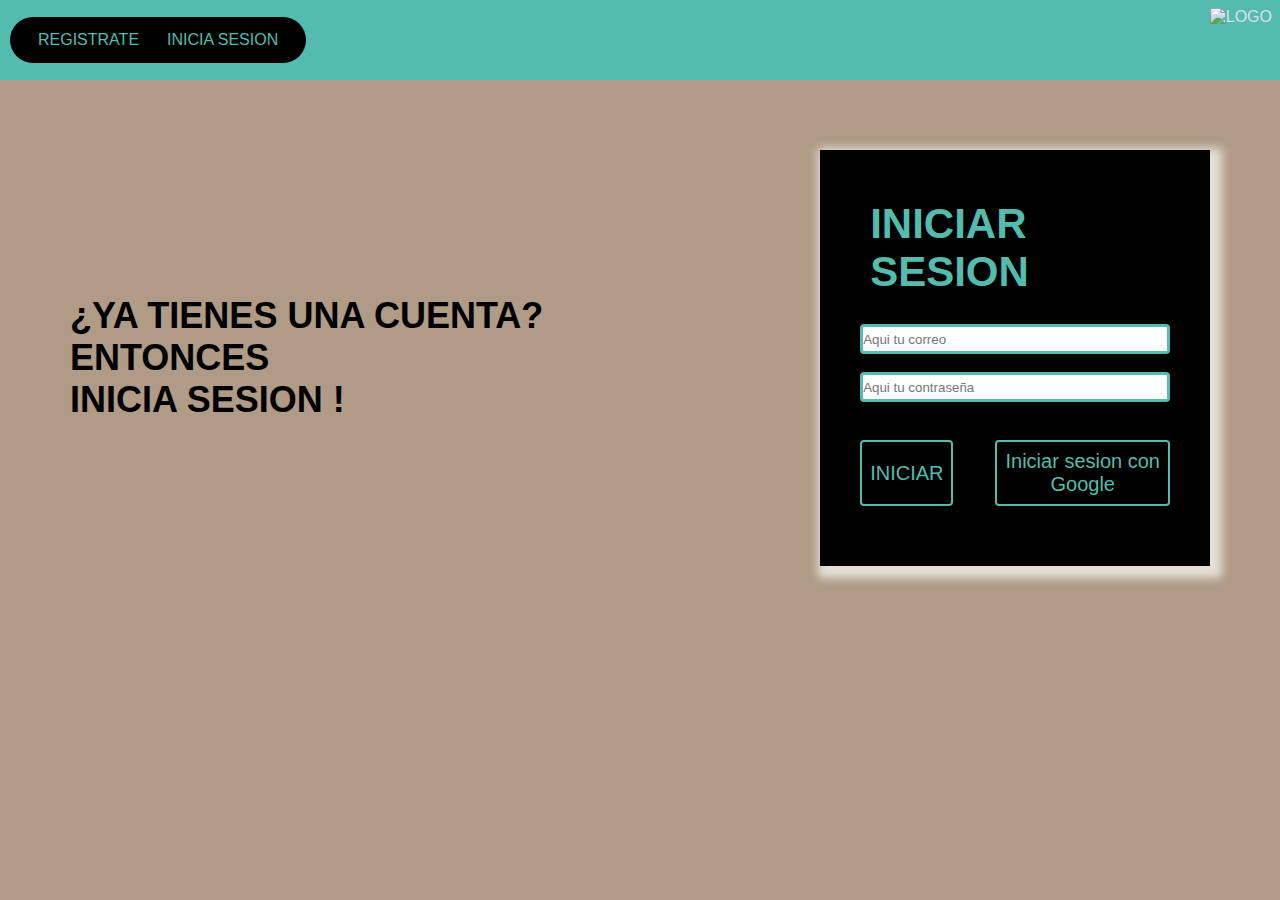
==== iniciarSesion.html @ 54bbb369 "first commit" ====
<!DOCTYPE html>
<html lang="en">

<head>
  <meta charset="UTF-8">
  <meta http-equiv="X-UA-Compatible" content="IE=edge">
  <meta name="viewport" content="width=device-width, initial-scale=1.0">
  <link rel="stylesheet" href="./css/iniciarSesion.css">
  <title>Document</title>
</head>

<body>
  <header>
    <nav>
      <ul>
        <li><a href="./index.html">REGISTRATE</a></li>
        <li><a href="./iniciarSesion.html">INICIA SESION</a></li>
      </ul>
    </nav>
    <div class="contenedorLogo">
      <img class="Logo"
        src="https://www.ellucian.com/sites/default/files/styles/max_width_2400/public/uploads/images/2020/07/logo-white-certus-peru.png?itok=p9idiNXP"
        alt="LOGO">
    </div>

  </header>
  <main class="ini">
    <div class="textRegis">
      <h1>¿YA TIENES UNA CUENTA? ENTONCES<br> INICIA SESION !</h1>
    </div>

    <div id="inICIAR">
      <h1 class="text1">INICIAR SESION</h1><br>

      <input type="email" name="" id="email1" placeholder="Aqui tu correo"> <br><br>
      <input type="password" name="" id="pass1" placeholder="Aqui tu contraseña"><br><br>
      <div class="boton">
        <button id="acceder">INICIAR</button>
        <button id="google">Iniciar sesion con<br> Google</button>
      </div>

    </div>


  </main>



  <script type="module">
    // Import the functions you need from the SDKs you need
    import { initializeApp } from "https://www.gstatic.com/firebasejs/9.14.0/firebase-app.js";
    //creamos una nueva cuenta
    import {
      getAuth, createUserWithEmailAndPassword, signInWithEmailAndPassword, GoogleAuthProvider, signInWithRedirect, getRedirectResult
    } from "https://www.gstatic.com/firebasejs/9.14.0/firebase-auth.js";

    // TODO: Add SDKs for Firebase products that you want to use
    // https://firebase.google.com/docs/web/setup#available-libraries

    // Your web app's Firebase configuration
    const firebaseConfig = {
      apiKey: "AIzaSyC3ucgwW2sAK2GdR2iajjnKpJy9SNJbaCs",
      authDomain: "autenticacion-ca170.firebaseapp.com",
      projectId: "autenticacion-ca170",
      storageBucket: "autenticacion-ca170.appspot.com",
      messagingSenderId: "304994277319",
      appId: "1:304994277319:web:8abe43e0b902a1d5746be2"
    };

    // Initialize Firebase
    const app = initializeApp(firebaseConfig);
    const auth = getAuth(app);
    const provider = new GoogleAuthProvider(app);
    //conecatamos con el ingreso de sesion
    document.getElementById("acceder").addEventListener("click", function () {
      const email1 = document.getElementById("email1").value;
      const pass1 = document.getElementById("pass1").value;

      signInWithEmailAndPassword(auth, email1, pass1)
        .then((userCredential) => {
          // Signed in 
          const user = userCredential.user;
          // ...
          alert("Tu cuenta esta activa")
          //para que aparesca una pagima de internet
          // window.open("https://www.youtube.com/")

          // aparezca una pagina propia
          window.open("prueba.html")

        })
        .catch((error) => {
          const errorCode = error.code;
          const errorMessage = error.message;
          alert("esta cuenta no existe o no has llenado correctamente debes registrarte primero")
        });
    })

    //creamos una funcion para limpiar todo el contenido 



    document.getElementById("google").addEventListener("click", function () {
      signInWithRedirect(auth, provider);
      getRedirectResult(auth)
        .then((result) => {
          // This gives you a Google Access Token. You can use it to access Google APIs.
          const credential = GoogleAuthProvider.credentialFromResult(result);
          const token = credential.accessToken;

          // The signed-in user info.
          const user = result.user;
        }).catch((error) => {
          // Handle Errors here.
          const errorCode = error.code;
          const errorMessage = error.message;
          // The email of the user's account used.
          const email = error.customData.email;
          // The AuthCredential type that was used.
          const credential = GoogleAuthProvider.credentialFromError(error);
          // ...
        });
    })
    function limpiar() {
      document.getElementById("form").reset();

    }
  </script>
</body>

</html>
---- css/iniciarSesion.css ----
* {
  padding: 0;
  margin: 0;
  box-sizing: border-box;
  font-family: 'Gill Sans', 'Gill Sans MT', Calibri, 'Trebuchet MS', sans-serif;
}

body {
  background-color: #ab9680f3;
  width: 100%;
  display: flex;
  flex-direction: column;
  align-items: center;
}



header {
  background-color: #53bcaf;
  width: 100%;

  display: flex;
  justify-content: space-between;
  align-items: center;
  color: rgb(220, 220, 240);
}

.contenedorLogo {
  display: flex;
  align-items: center;
}

.Logo {
  width: auto;
  height: 80px;
  padding: 8px;
}

nav ul {
  display: flex;
  list-style: none;
  border-radius: 40px;
  padding: 14px;
  background-color: #000;
  margin-left: 10px;

}

li a {
  border-radius: 50px;
  color: #53bcaf;
  padding: 14px;
  text-decoration: none;
}


li a:hover {
  background-color: #fff;
}

.ini {
  display: flex;
  align-items: center;
  justify-items: center;


}

.textRegis {
  font-size: 18px;
  margin: 50px;
  padding: 20px;

}

#inICIAR {
  align-items: center;
  margin: 70px;
  padding: 40px;
  background-color: #000;
  box-shadow: 5px 5px 9px 7px rgba(255, 255, 255, 0.685);
}

.text1 {
  color: #53bcaf;
  display: flex;
  font-size: 42px;
  padding: 10px;
}

.text2 {
  font-size: 28px;
}

#email1,
#pass1 {
  color: #000;
  width: 100%;
  height: 30px;
  border-radius: 4px;
  border: 3px solid #53bcaf
}

.boton {
  display: flex;
  justify-content: space-between;

}

#acceder,
#google {

  color: #53bcaf;
  background-color: #000;
  border: 2px solid #53bcaf;
  padding: 8px;
  border-radius: 4px;
  font-size: 20px;
  font-weight: 400;
  margin: 20px 0;
}

#acceder:hover,
#google:hover {
  color: #53bcaf;
  background-color: #fff;
  transition: all 0.5s ease;
}
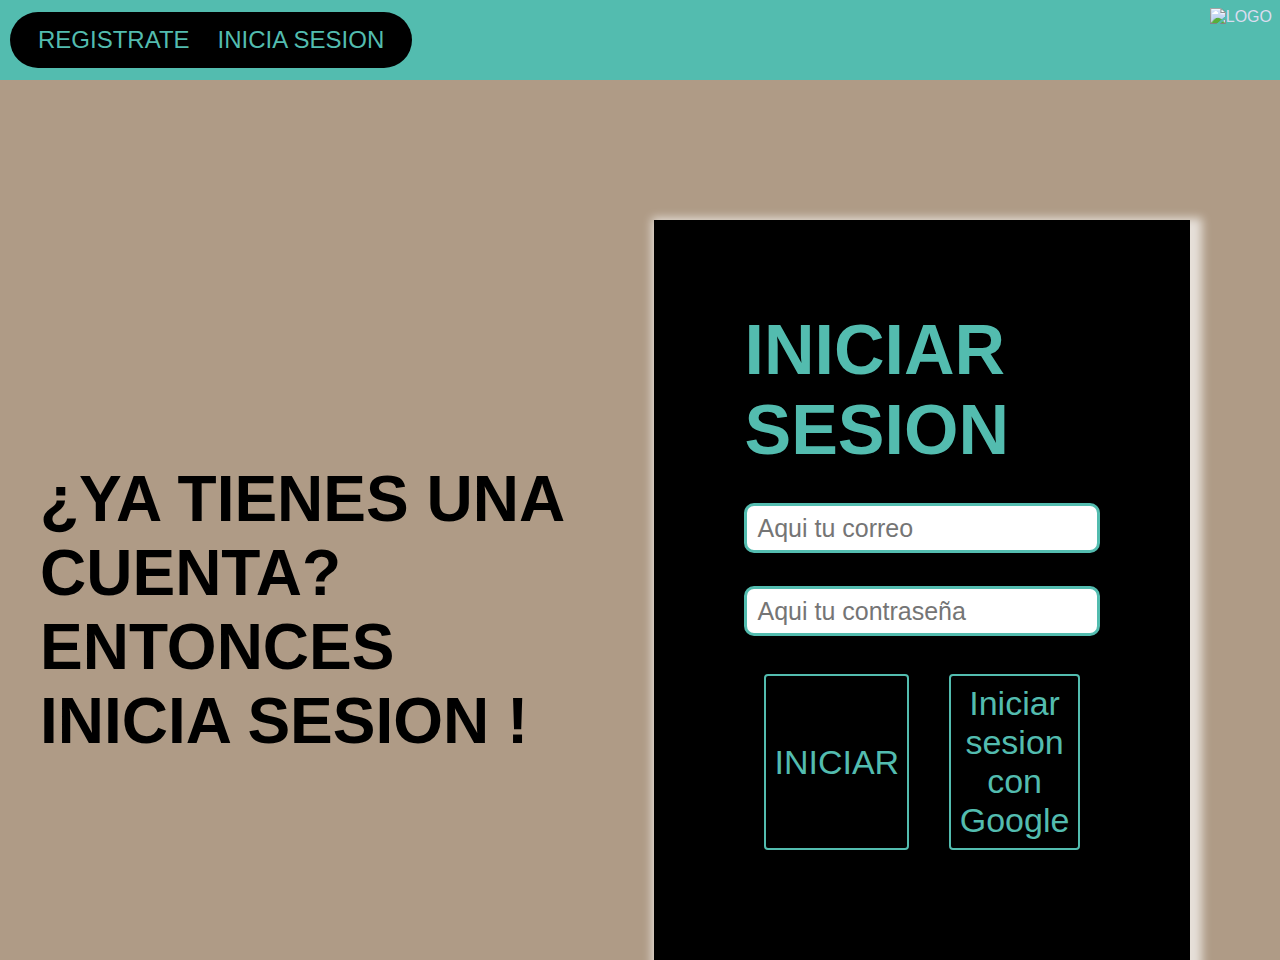
==== commit 96065485: "nuevo" ====
--- a/iniciarSesion.html
+++ b/iniciarSesion.html
@@ -26,7 +26,7 @@
   </header>
   <main class="ini">
     <div class="textRegis">
-      <h1>¿YA TIENES UNA CUENTA? ENTONCES<br> INICIA SESION !</h1>
+      <h1>¿YA TIENES UNA CUENTA? <br>ENTONCES<br> INICIA SESION !</h1>
     </div>
 
     <div id="inICIAR">
--- a/css/iniciarSesion.css
+++ b/css/iniciarSesion.css
@@ -51,6 +51,7 @@
   color: #53bcaf;
   padding: 14px;
   text-decoration: none;
+  font-size: 24px;
 }
 
 
@@ -67,25 +68,29 @@
 }
 
 .textRegis {
-  font-size: 18px;
-  margin: 50px;
-  padding: 20px;
+
+  margin-top: 180px;
+  font-size: 32px;
+  margin-right: 25px;
+  padding: 40px;
 
 }
 
 #inICIAR {
+  margin-top: 140px;
   align-items: center;
-  margin: 70px;
-  padding: 40px;
+  margin-right: 90px;
+  padding: 90px;
   background-color: #000;
   box-shadow: 5px 5px 9px 7px rgba(255, 255, 255, 0.685);
 }
 
 .text1 {
+  text-justify: center;
   color: #53bcaf;
   display: flex;
-  font-size: 42px;
-  padding: 10px;
+  font-size: 70px;
+  padding: 0px;
 }
 
 .text2 {
@@ -96,9 +101,13 @@
 #pass1 {
   color: #000;
   width: 100%;
-  height: 30px;
-  border-radius: 4px;
-  border: 3px solid #53bcaf
+  height: 50px;
+  font-size: 25px;
+  padding: 10px;
+  margin-top: 15px;
+  border-radius: 10px;
+  border: 3px solid #53bcaf;
+
 }
 
 .boton {
@@ -115,9 +124,11 @@
   border: 2px solid #53bcaf;
   padding: 8px;
   border-radius: 4px;
-  font-size: 20px;
+  font-size: 34px;
   font-weight: 400;
   margin: 20px 0;
+  margin-left: 20px;
+  margin-right: 20px;
 }
 
 #acceder:hover,
